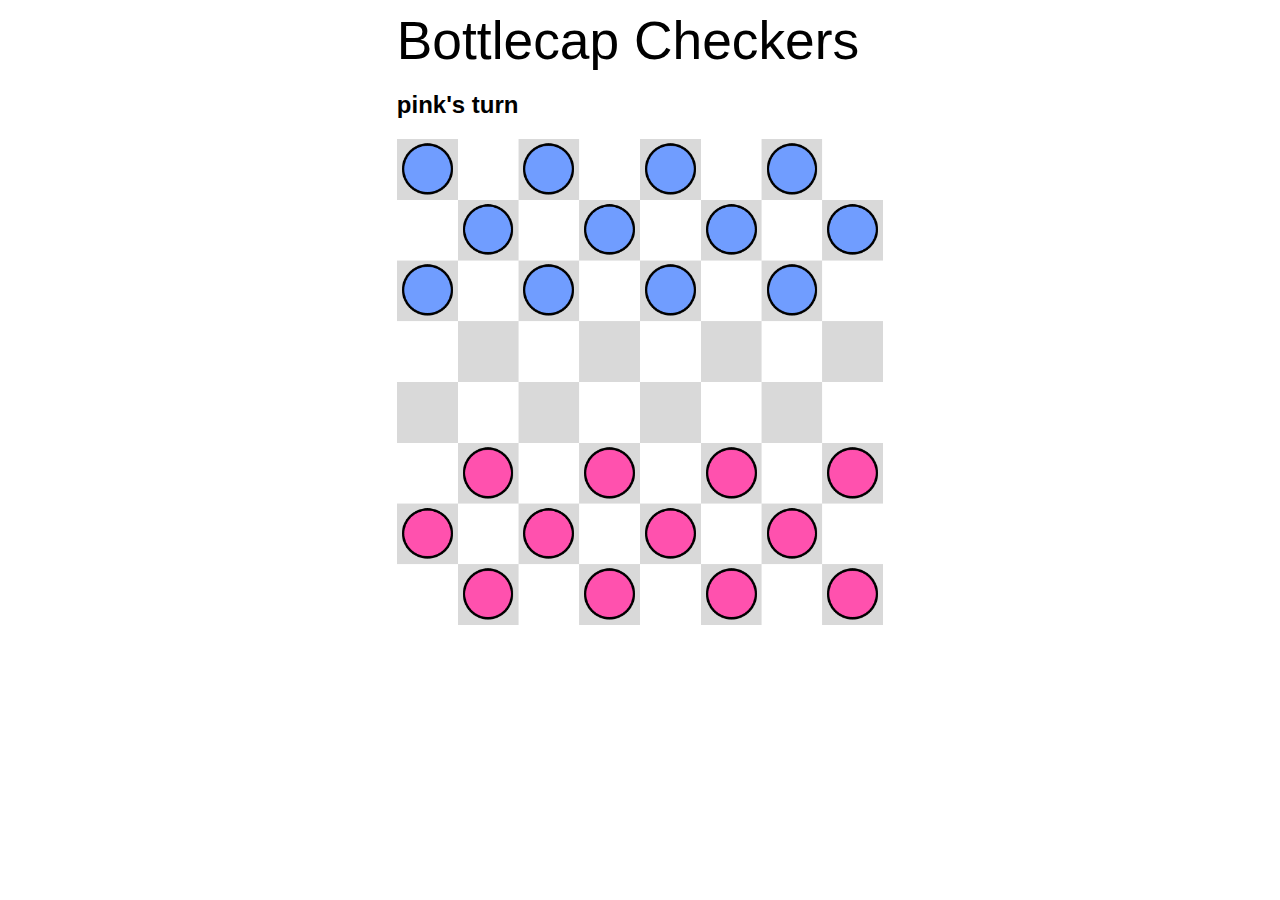
==== local.html @ 72beeab8 "Add files via upload" ====
<!DOCTYPE html>
<html>
    <head>
        <title>Bottlecaps</title>
        <link rel="stylesheet" href="style.css">
        <link rel="icon" href="assets/red_checker.png">
    </head>
    <body>
        <div id="main-container">
            <h1>Bottlecap Checkers</h1>
            <h2 id="turn"></h2>
            <div id="board"></div>
        </div>
        <script src="mainLocal.js"></script>
    </body>
</html>
---- style.css ----
html,body{
    padding:0px;
    margin:0px;
    font-family:'Segoe UI', Tahoma, Geneva, Verdana, sans-serif;
}
#main-container{
    padding-left:31%;
    padding-right:31%;
}
#board{
    position: relative;
    width: 100%;
    padding-top:100%;
}
#boardImage{
    position: absolute;
    top: 0;
    left: 0;
    width: 100%;
}
.checker{
    position: absolute;
    transition: all 0.5s;
    cursor: pointer;
}
.ghost{
    position: absolute;
    cursor: pointer;
}

@media screen and (max-width:800px){
    #main-container{
        padding-left:10%;
        padding-right:10%;        
    }
}

/* Landing Page */

.box{
    border:2px solid rgb(185, 185, 185);
    padding:5px;
    text-align:center;
    background-color:rgb(236, 236, 236);
}

button{
    -webkit-appearance: none;
    background-color:rgb(255, 72, 148);
    padding:5px;
    border:2px solid rgb(255, 72, 148);
    font-size:20pt;
    border-radius:15px;
}

input{
    padding:5px;
    font-size:20pt;
    border:2px solid rgb(185, 185, 185);
}

h1{
    font-size:40pt;
    font-weight:200;
    margin-bottom:10px;
    margin-top:10px;
}

.label{
    font-size:30pt;
    color:rgb(185, 185, 185);
    margin-top:10px;
    margin-bottom:10px;
}

hr{
    border:none;
    border-bottom:2px solid rgb(185, 185, 185);
}
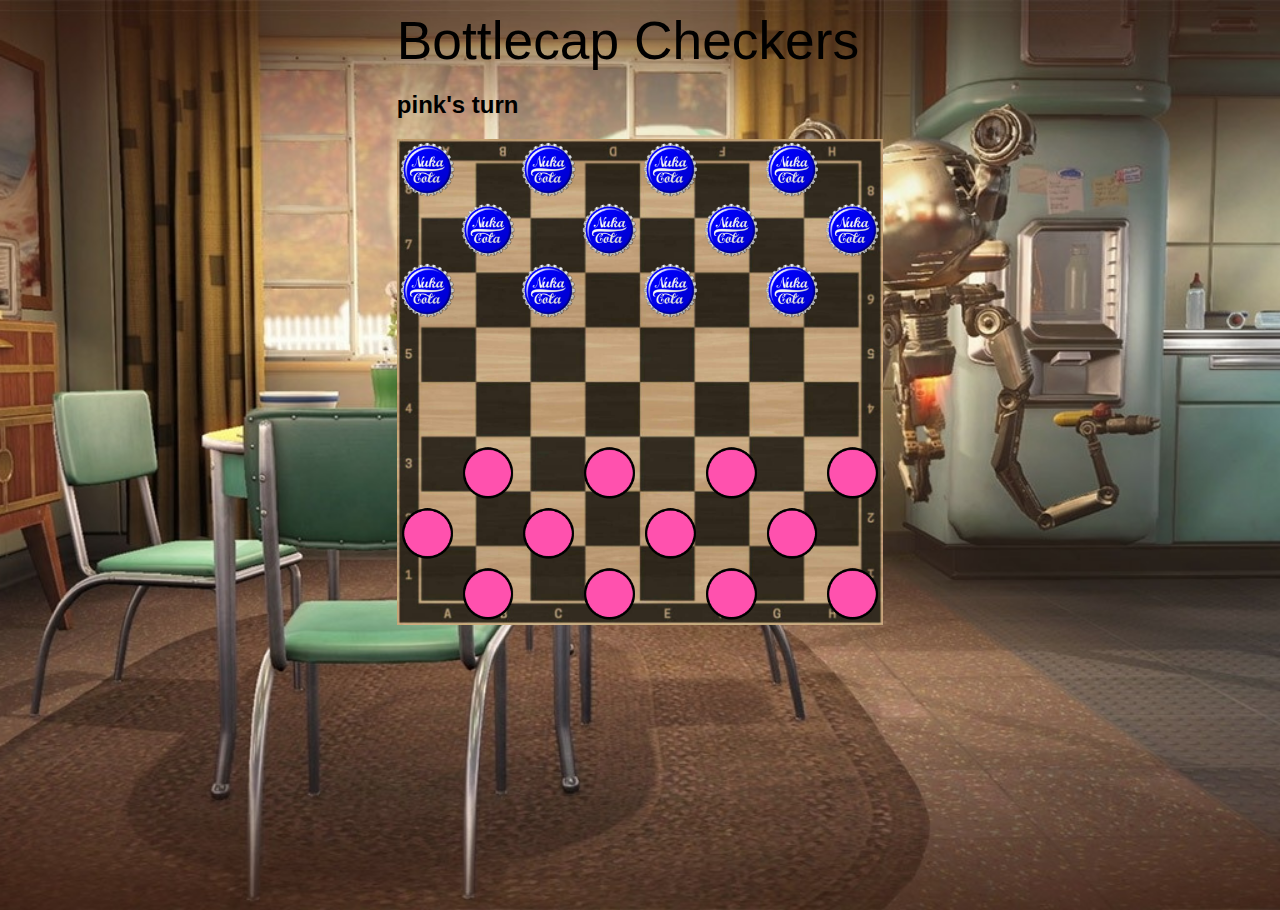
==== commit 8bc9b308: "111" ====
--- a/local.html
+++ b/local.html
@@ -1,7 +1,7 @@
 <!DOCTYPE html>
 <html>
     <head>
-        <title>Bottlecaps</title>
+                <title style="background-image: url('assets/1.png');" > "Bottlecaps</title>
         <link rel="stylesheet" href="style.css">
         <link rel="icon" href="assets/red_checker.png">
     </head>
--- a/style.css
+++ b/style.css
@@ -2,6 +2,12 @@
     padding:0px;
     margin:0px;
     font-family:'Segoe UI', Tahoma, Geneva, Verdana, sans-serif;
+   background-image: url("assets/bg.png"); /* The image used */
+  background-color: #cccccc; /* Used if the image is unavailable */
+  height: 100%; /* You must set a specified height */
+  background-position: center; /* Center the image */
+  background-repeat: no-repeat; /* Do not repeat the image */
+  background-size: cover; /* Resize the background image to cover the entire container */
 }
 #main-container{
     padding-left:31%;
